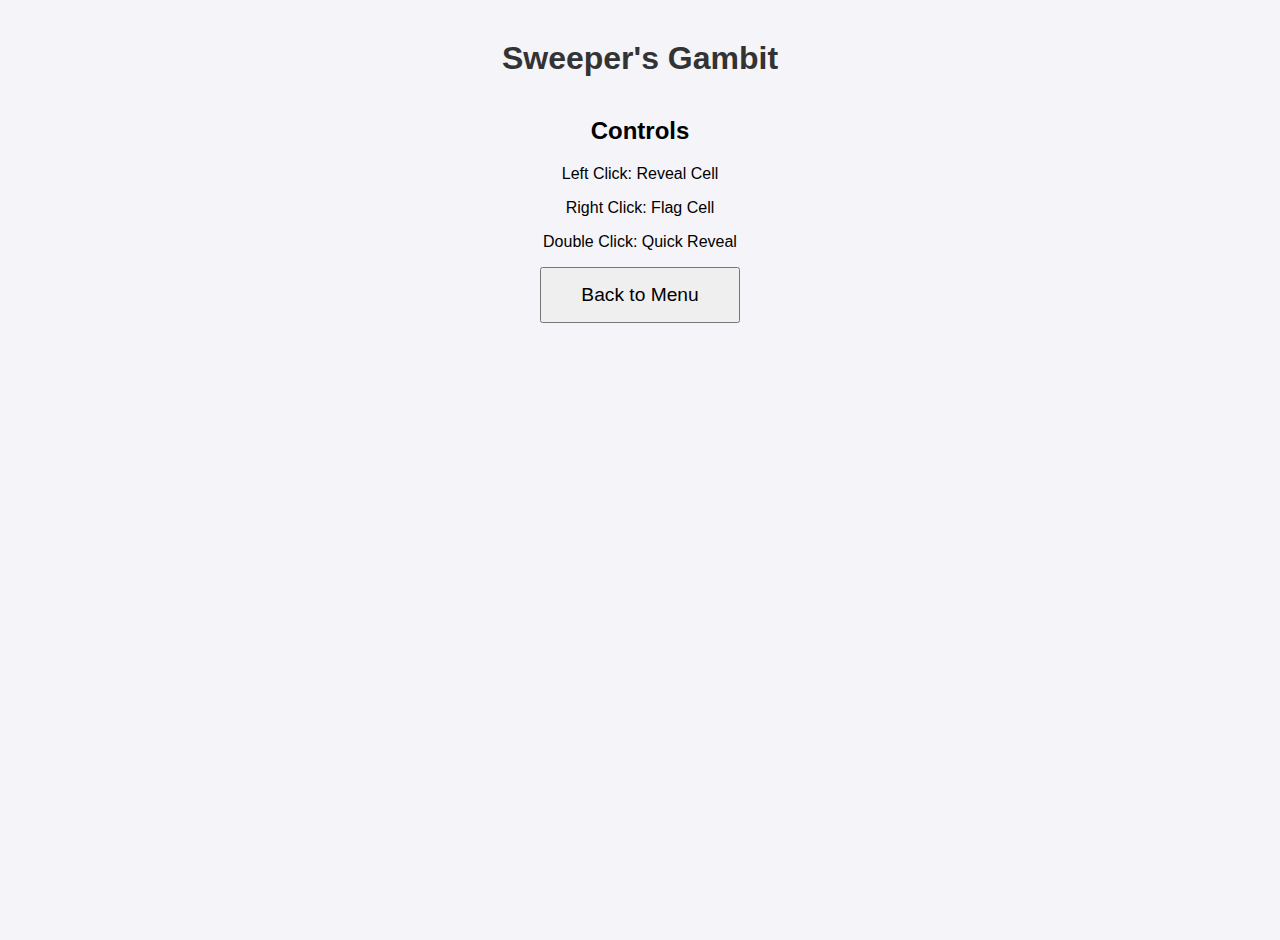
==== src/controls.html @ 6e78ca28 "Minesweeper Done + Added Background music to assets" ====
<!DOCTYPE html>
<html lang="en">
<head>
  <meta charset="UTF-8">
  <meta name="viewport" content="width=device-width, initial-scale=1.0">
  <title>Sweeper's Gambit - Controls</title>
  <link rel="stylesheet" href="styles/main.css">
</head>
<body>
  <h1>Sweeper's Gambit</h1>
  
  <div id="controls-screen">
    <h2>Controls</h2>
    <div class="controls-info">
      <!-- Add your control instructions here -->
      <p>Left Click: Reveal Cell</p>
      <p>Right Click: Flag Cell</p>
      <p>Double Click: Quick Reveal</p>
      <!-- Add more controls as needed -->
      
      <button onclick="window.location.href='index.html'" class="menu-button">Back to Menu</button>
    </div>
  </div>
</body>
</html>
---- src/styles/main.css ----
/* Theme System */
:root {
    --light-square: #fff;
    --dark-square: #769656;
    --light-square-revealed: #e6e6e6;
    --dark-square-revealed: #658745;
    --frame-color: #8B4513;
    --frame-border: #5C2C0C;
}

/* Theme definitions */
[data-theme="classic"] {
    --light-square: #fff;
    --dark-square: #769656;
    --light-square-revealed: #e6e6e6;
    --dark-square-revealed: #658745;
    --frame-color: #8B4513;
    --frame-border: #5C2C0C;
}

[data-theme="blue"] {
    --light-square: #dee3e6;
    --dark-square: #4b84b5;
    --light-square-revealed: #c2d7e8;
    --dark-square-revealed: #3a699e;
    --frame-color: #2c3e50;
    --frame-border: #1a2634;
}

[data-theme="purple"] {
    --light-square: #e8e9ff;
    --dark-square: #7d4a8d;
    --light-square-revealed: #d8d9ff;
    --dark-square-revealed: #6a3a7a;
    --frame-color: #4a235a;
    --frame-border: #2e1437;
}

[data-theme="wood"] {
    --light-square: #f0d9b5;
    --dark-square: #b58863;
    --light-square-revealed: #e6cca1;
    --dark-square-revealed: #a67953;
    --frame-color: #8B4513;
    --frame-border: #5C2C0C;
}

/* General Styling */
body {
    font-family: Arial, sans-serif;
    text-align: center;
    margin: 0;
    padding: 20px;
    background-color: #f4f4f9;
    display: flex;
    flex-direction: column;
    align-items: center;
    min-height: 100vh;
}

h1 {
    margin: 20px 0;
    color: #333;
}

.hidden {
    display: none;
}

/* Menu Styling */
.menu-screen {
    display: flex;
    flex-direction: column;
    justify-content: center;
    align-items: center;
    min-height: 60vh;
    gap: 20px;
}

.menu-options {
    display: flex;
    flex-direction: column;
    gap: 20px;
}

.menu-button {
    padding: 15px 30px;
    font-size: 1.2em;
    cursor: pointer;
    min-width: 200px;
}

#menu {
    margin: 10px auto;
    display: flex;
    justify-content: center;
    gap: 10px;
    align-items: center;
}

#menu select, #menu button {
    padding: 5px 10px;
    font-size: 16px;
}

/* Game Board Styling */
#game-container {
    margin-top: 20px;
    display: inline-block;
    padding: 20px;
    background: var(--frame-color);
    border-radius: 8px;
    box-shadow: 
        0 0 0 2px var(--frame-border),
        0 0 0 15px var(--frame-color),
        0 0 20px rgba(0,0,0,0.4);
        margin-bottom: 20px;
}

#game-board {
    display: grid;
    grid-gap: 0;
    border: 2px solid #404040;
    margin: 0 auto;
}

.cell {
    width: 60px;
    height: 60px;
    border: 1px solid transparent;
    transition: all 0.2s ease;
    position: relative;
    display: flex;
    justify-content: center;
    align-items: center;
    font-size: 24px;
    font-weight: bold;
}

.cell-light {
    background-color: var(--light-square);
}

.cell-dark {
    background-color: var(--dark-square);
}

.cell-light.revealed {
    background-color: var(--light-square-revealed);
}

.cell-dark.revealed {
    background-color: var(--dark-square-revealed);
}

/* Theme Selector Styling */
#theme-selector {
    margin: 10px;
    display: flex;
    align-items: center;
    gap: 10px;
}

#theme-selector select {
    padding: 5px 10px;
    font-size: 16px;
    border-radius: 4px;
    border: 1px solid #ccc;
    background-color: white;
    cursor: pointer;
}

#theme-selector label {
    font-weight: bold;
    color: #333;
}
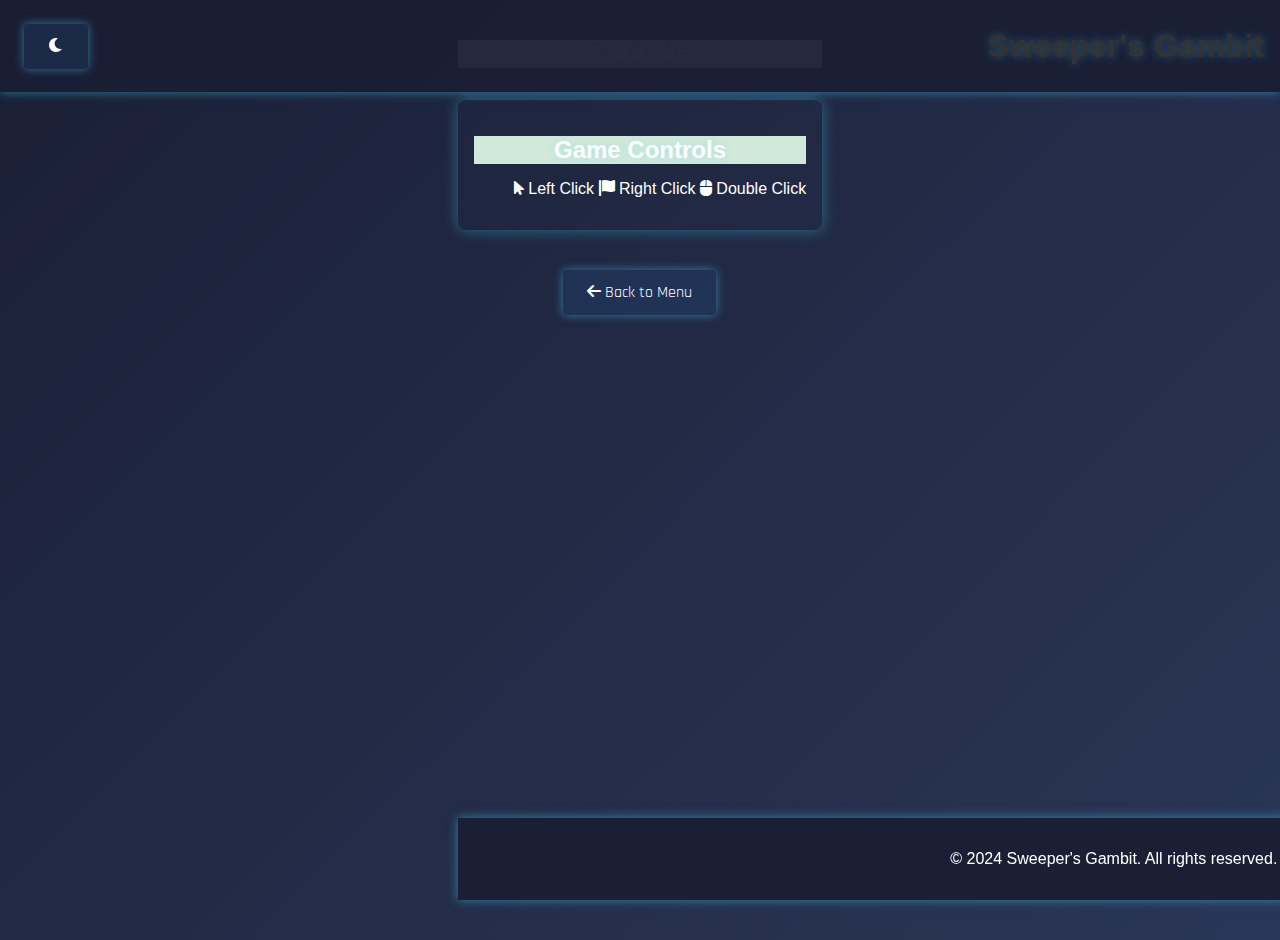
==== commit d7faeca1: "UI Update" ====
--- a/src/controls.html
+++ b/src/controls.html
@@ -4,21 +4,53 @@
   <meta charset="UTF-8">
   <meta name="viewport" content="width=device-width, initial-scale=1.0">
   <title>Sweeper's Gambit - Controls</title>
-  <link rel="stylesheet" href="styles/main.css">
+  <link rel="stylesheet" href="styles/shared-futuristic.css">
+    <link rel="stylesheet" href="styles/main.css">
+    <link rel="stylesheet" href="styles/animations.css">
+    <link rel="stylesheet" href="styles/game-specific.css">
+    <link href="https://fonts.googleapis.com/css2?family=Rajdhani:wght@400;600&display=swap" rel="stylesheet">
+    <link rel="stylesheet" href="https://cdnjs.cloudflare.com/ajax/libs/font-awesome/6.0.0/css/all.min.css">
 </head>
 <body>
-  <h1>Sweeper's Gambit</h1>
+  <nav class="futuristic-nav">
+    <button id="dark-mode-toggle" class="futuristic-button">
+      <i class="fas fa-moon"></i>
+    </button>
+    <h1>Sweeper's Gambit</h1>
+  </nav>
   
   <div id="controls-screen">
     <h2>Controls</h2>
     <div class="controls-info">
       <!-- Add your control instructions here -->
-      <p>Left Click: Reveal Cell</p>
-      <p>Right Click: Flag Cell</p>
-      <p>Double Click: Quick Reveal</p>
+      <div class="control-section futuristic-game-board">
+        <h2>Game Controls</h2>
+        <ul class="controls-list">
+          <li class="tooltip">
+            <i class="fas fa-mouse-pointer"></i> Left Click
+            <span class="tooltip-text">Reveals the selected cell</span>
+          </li>
+          <li class="tooltip">
+            <i class="fas fa-flag"></i> Right Click
+            <span class="tooltip-text">Marks potential mine locations</span>
+          </li>
+          <li class="tooltip">
+            <i class="fas fa-mouse"></i> Double Click
+            <span class="tooltip-text">Quick reveal of surrounding cells</span>
+          </li>
+        </ul>
+      </div>
       <!-- Add more controls as needed -->
       
-      <button onclick="window.location.href='index.html'" class="menu-button">Back to Menu</button>
+      <button onclick="window.location.href='index.html'" class="futuristic-button">
+      <i class="fas fa-arrow-left"></i> Back to Menu
+    </button>
+    
+    <footer class="futuristic-footer">
+      <p>&copy; 2024 Sweeper's Gambit. All rights reserved.</p>
+    </footer>
+    
+    <script src="scripts/theme-handler.js"></script>
     </div>
   </div>
 </body>
--- a/src/styles/shared-futuristic.css
+++ b/src/styles/shared-futuristic.css
@@ -0,0 +1,211 @@
+/* Shared Futuristic Theme Components */
+
+/* Base theme variables */
+:root {
+    --primary-gradient: linear-gradient(135deg, #1a1f35 0%, #2a3657 100%);
+    --primary-glow: 0 0 10px rgba(66, 220, 255, 0.5);
+    --text-glow: 0 0 8px rgba(66, 220, 255, 0.3);
+    --border-glow: 0 0 15px rgba(66, 220, 255, 0.4);
+    --primary-color: #42dcff;
+    --secondary-color: #2196f3;
+    --background-dark: #1a1f35;
+    --background-light: #f0f4ff;
+    --text-color: #ffffff;
+    --font-primary: 'Rajdhani', sans-serif;
+    --transition-speed: 0.3s;
+}
+
+/* Dark mode variables */
+[data-theme="dark"] {
+    --background-color: var(--background-dark);
+    --text-color: #ffffff;
+    --border-color: rgba(66, 220, 255, 0.3);
+}
+
+/* Light mode variables */
+[data-theme="light"] {
+    --background-color: var(--background-light);
+    --text-color: #1a1f35;
+    --border-color: rgba(33, 150, 243, 0.3);
+}
+
+/* Base styles */
+body {
+    background: var(--primary-gradient);
+    color: var(--text-color);
+    font-family: var(--font-primary);
+    margin: 0;
+    padding: 80px 0 60px;  /* Space for fixed nav and footer */
+    transition: background-color var(--transition-speed);
+    min-height: 100vh;
+}
+
+/* Typography */
+h1, h2, h3 {
+    text-shadow: var(--text-glow);
+    margin-bottom: 1rem;
+}
+
+/* Buttons */
+.futuristic-button {
+    background: rgba(33, 150, 243, 0.1);
+    border: 1px solid var(--border-color);
+    border-radius: 4px;
+    color: var(--text-color);
+    cursor: pointer;
+    font-family: var(--font-primary);
+    font-size: 1rem;
+    margin: 0.5rem;
+    padding: 0.75rem 1.5rem;
+    transition: all var(--transition-speed);
+    box-shadow: var(--primary-glow);
+}
+
+.futuristic-button:hover {
+    background: rgba(66, 220, 255, 0.2);
+    box-shadow: var(--border-glow);
+    transform: scale(1.05);
+}
+
+/* Dropdowns */
+.futuristic-select {
+    background: rgba(33, 150, 243, 0.1);
+    border: 1px solid var(--border-color);
+    border-radius: 4px;
+    color: var(--text-color);
+    font-family: var(--font-primary);
+    padding: 0.5rem;
+    width: 200px;
+    transition: all var(--transition-speed);
+}
+
+.futuristic-select:hover {
+    border-color: var(--primary-color);
+    box-shadow: var(--primary-glow);
+}
+
+/* Modal windows */
+.futuristic-modal {
+    background: rgba(26, 31, 53, 0.95);
+    border: 1px solid var(--border-color);
+    border-radius: 8px;
+    box-shadow: var(--border-glow);
+    padding: 2rem;
+    position: fixed;
+    top: 50%;
+    left: 50%;
+    transform: translate(-50%, -50%);
+    z-index: 1000;
+    animation: modalFadeIn 0.3s ease-in-out;
+}
+
+@keyframes modalFadeIn {
+    from {
+        opacity: 0;
+        transform: translate(-50%, -48%);
+    }
+    to {
+        opacity: 1;
+        transform: translate(-50%, -50%);
+    }
+}
+
+/* Navigation bar */
+.futuristic-nav {
+    background: rgba(26, 31, 53, 0.95);
+    border-bottom: 1px solid var(--border-color);
+    box-shadow: var(--primary-glow);
+    padding: 1rem;
+    position: fixed;
+    top: 0;
+    left: 0;
+    right: 0;
+    height: 60px;
+    display: flex;
+    align-items: center;
+    justify-content: space-between;
+    z-index: 100;
+}
+
+/* Footer */
+.futuristic-footer {
+    background: rgba(26, 31, 53, 0.95);
+    border-top: 1px solid var(--border-color);
+    box-shadow: var(--primary-glow);
+    padding: 1rem;
+    text-align: center;
+    position: fixed;
+    bottom: 0;
+    width: 100%;
+}
+
+/* Game board styles */
+.futuristic-game-board {
+    border: 1px solid var(--border-color);
+    border-radius: 8px;
+    box-shadow: var(--border-glow);
+    margin: 2rem auto;
+    padding: 1rem;
+}
+
+/* Timer styles */
+.futuristic-timer {
+    background: rgba(33, 150, 243, 0.1);
+    border: 1px solid var(--border-color);
+    border-radius: 4px;
+    box-shadow: var(--primary-glow);
+    display: inline-block;
+    font-family: var(--font-primary);
+    font-size: 1.5rem;
+    margin: 1rem;
+    padding: 0.5rem 1rem;
+}
+
+/* Leaderboard styles */
+.futuristic-leaderboard {
+    background: rgba(26, 31, 53, 0.95);
+    border: 1px solid var(--border-color);
+    border-radius: 8px;
+    box-shadow: var(--border-glow);
+    margin: 2rem auto;
+    max-width: 800px;
+    padding: 1rem;
+}
+
+.futuristic-leaderboard table {
+    width: 100%;
+    border-collapse: collapse;
+}
+
+.futuristic-leaderboard th {
+    border-bottom: 1px solid var(--border-color);
+    padding: 1rem;
+    text-align: left;
+    text-shadow: var(--text-glow);
+}
+
+.futuristic-leaderboard td {
+    padding: 0.75rem 1rem;
+    transition: background-color var(--transition-speed);
+}
+
+.futuristic-leaderboard tr:hover {
+    background: rgba(66, 220, 255, 0.1);
+}
+
+/* Responsive design */
+@media (max-width: 768px) {
+    .futuristic-select {
+        width: 100%;
+    }
+    
+    .futuristic-button {
+        width: 100%;
+        margin: 0.5rem 0;
+    }
+    
+    .futuristic-modal {
+        width: 90%;
+        margin: 0 auto;
+    }
+}--- a/src/styles/main.css
+++ b/src/styles/main.css
@@ -1,37 +1,37 @@
 /* Theme System */
 :root {
-    --light-square: #fff;
+    --light-square: #d1e9d9;
     --dark-square: #769656;
-    --light-square-revealed: #e6e6e6;
-    --dark-square-revealed: #658745;
+    --light-square-revealed: #ffffff;
+    --dark-square-revealed: #9da0a4;
     --frame-color: #8B4513;
     --frame-border: #5C2C0C;
 }
 
 /* Theme definitions */
 [data-theme="classic"] {
-    --light-square: #fff;
+    --light-square: #d1e9d9;
     --dark-square: #769656;
-    --light-square-revealed: #e6e6e6;
-    --dark-square-revealed: #658745;
+    --light-square-revealed: #ffffff;
+    --dark-square-revealed: #9da0a4;
     --frame-color: #8B4513;
     --frame-border: #5C2C0C;
 }
 
 [data-theme="blue"] {
-    --light-square: #dee3e6;
+    --light-square: #c4dceb;
     --dark-square: #4b84b5;
-    --light-square-revealed: #c2d7e8;
-    --dark-square-revealed: #3a699e;
+    --light-square-revealed: #ffffff;
+    --dark-square-revealed: #9da0a4;
     --frame-color: #2c3e50;
     --frame-border: #1a2634;
 }
 
 [data-theme="purple"] {
-    --light-square: #e8e9ff;
+    --light-square: #f9d9fd;
     --dark-square: #7d4a8d;
-    --light-square-revealed: #d8d9ff;
-    --dark-square-revealed: #6a3a7a;
+    --light-square-revealed: #ffffff;
+    --dark-square-revealed: #9da0a4;
     --frame-color: #4a235a;
     --frame-border: #2e1437;
 }
@@ -39,8 +39,8 @@
 [data-theme="wood"] {
     --light-square: #f0d9b5;
     --dark-square: #b58863;
-    --light-square-revealed: #e6cca1;
-    --dark-square-revealed: #a67953;
+    --light-square-revealed: #ffffff;
+    --dark-square-revealed: #9da0a4;
     --frame-color: #8B4513;
     --frame-border: #5C2C0C;
 }
@@ -61,6 +61,13 @@
 h1 {
     margin: 20px 0;
     color: #333;
+}
+
+h2 {
+    background-color: var(--light-square);
+}
+.leaderboard-entries {
+    background-color: var(--light-square);
 }
 
 .hidden {
@@ -174,3 +181,56 @@
     font-weight: bold;
     color: #333;
 }
+/* Sound control buttons */
+#music-toggle,
+#sound-toggle {
+    padding: 5px 10px;
+    font-size: 16px;
+    cursor: pointer;
+    background-color: #f0f0f0;
+    border: 1px solid #ccc;
+    border-radius: 4px;
+    transition: all 0.2s;
+}
+
+#music-toggle:hover,
+#sound-toggle:hover {
+    background-color: #e0e0e0;
+}
+
+#music-toggle.active,
+#sound-toggle.active {
+    background-color: #4CAF50;
+    color: white;
+}
+.timer {
+    font-size: 1.5em;
+    font-weight: bold;
+    margin: 10px 0;
+    padding: 10px;
+    background-color: var(--dark-square);
+    border-radius: 5px;
+    display: inline-block;
+}
+
+#message {
+    font-size: 1.2em;
+    margin: 15px 0;
+    padding: 10px;
+    border-radius: 5px;
+    white-space: pre-line;
+}
+
+button, select {
+    border-radius: 20px;
+    padding: 8px 16px;
+    margin: 0 5px;
+    border: 1px solid #ccc;
+    cursor: pointer;
+    transition: all 0.2s ease;
+}
+
+button:hover {
+    transform: translateY(-1px);
+    box-shadow: 0 2px 4px rgba(0, 0, 0, 0.1);
+}--- a/src/styles/animations.css
+++ b/src/styles/animations.css
@@ -0,0 +1,104 @@
+/* Shared animations for futuristic theme */
+@keyframes glow {
+    0% {
+        box-shadow: 0 0 5px var(--primary-color);
+    }
+    50% {
+        box-shadow: 0 0 20px var(--primary-color);
+    }
+    100% {
+        box-shadow: 0 0 5px var(--primary-color);
+    }
+}
+
+@keyframes pulse {
+    0% {
+        transform: scale(1);
+    }
+    50% {
+        transform: scale(1.05);
+    }
+    100% {
+        transform: scale(1);
+    }
+}
+
+@keyframes slideIn {
+    from {
+        transform: translateY(-20px);
+        opacity: 0;
+    }
+    to {
+        transform: translateY(0);
+        opacity: 1;
+    }
+}
+
+@keyframes fadeIn {
+    from {
+        opacity: 0;
+    }
+    to {
+        opacity: 1;
+    }
+}
+
+/* Apply animations to elements */
+.futuristic-timer {
+    animation: glow 2s infinite;
+}
+
+.game-win, .game-over {
+    animation: slideIn 0.5s ease-out;
+}
+
+.leaderboard-update {
+    animation: fadeIn 0.3s ease-out;
+}
+
+/* Hover animations */
+.futuristic-button:hover {
+    animation: pulse 0.3s ease-in-out;
+}
+
+.menu-screen .futuristic-button {
+    animation: fadeIn 0.5s ease-out;
+}
+
+/* Game board animations */
+.cell-revealed {
+    animation: fadeIn 0.2s ease-out;
+}
+
+.mine-exploded {
+    animation: glow 0.5s ease-out;
+}
+
+/* Loading states */
+.loading::after {
+    content: '';
+    display: inline-block;
+    width: 20px;
+    height: 20px;
+    border: 2px solid var(--primary-color);
+    border-radius: 50%;
+    border-top-color: transparent;
+    animation: spin 1s infinite linear;
+}
+
+@keyframes spin {
+    from {
+        transform: rotate(0deg);
+    }
+    to {
+        transform: rotate(360deg);
+    }
+}
+
+/* Theme transition animations */
+[data-theme] * {
+    transition: background-color 0.3s ease,
+                color 0.3s ease,
+                border-color 0.3s ease,
+                box-shadow 0.3s ease;
+}--- a/src/styles/game-specific.css
+++ b/src/styles/game-specific.css
@@ -0,0 +1,208 @@
+/* Game-specific styles using futuristic theme */
+
+/* Content container adjustments */
+.game-screen,
+.controls-screen,
+.main-menu {
+    padding: 1rem;
+    max-width: 1200px;
+    margin: 0 auto;
+}
+
+/* Game menu layout */
+#menu {
+    display: flex;
+    flex-wrap: wrap;
+    gap: 1rem;
+    align-items: center;
+    margin-bottom: 2rem;
+}
+
+/* Movement display */
+#current-movement {
+    position: relative;
+    padding: 0.5rem;
+    margin-bottom: 1rem;
+    font-size: 1.2rem;
+    color: var(--primary-color);
+    text-shadow: var(--text-glow);
+}
+
+/* Game messages */
+#message {
+    font-size: 1.2rem;
+    margin: 1rem 0;
+    text-align: center;
+    animation: fadeIn 0.3s ease-out;
+}
+
+/* Game board container */
+#game-container {
+    display: flex;
+    flex-direction: column;
+    align-items: center;
+    gap: 1rem;
+}
+
+/* Game board cells */
+.cell {
+    transition: all var(--transition-speed);
+    border: 1px solid var(--border-color);
+}
+
+.cell:hover {
+    box-shadow: inset 0 0 10px var(--primary-color);
+    border-color: var(--primary-color);
+}
+
+.cell.revealed {
+    animation: fadeIn 0.2s ease-out;
+}
+
+/* Chess board styling */
+.chess-board {
+    background: rgba(26, 31, 53, 0.95);
+    border: 1px solid var(--border-color);
+    border-radius: 8px;
+    box-shadow: var(--border-glow);
+    margin: 2rem auto;
+    padding: 1rem;
+    max-width: 600px;
+}
+
+.chess-square {
+    transition: all var(--transition-speed);
+    border: 1px solid transparent;
+}
+
+.chess-square:hover {
+    box-shadow: inset 0 0 15px var(--primary-color);
+    border-color: var(--primary-color);
+}
+
+.chess-piece {
+    transition: transform var(--transition-speed);
+}
+
+.chess-piece:hover {
+    transform: scale(1.1);
+    filter: drop-shadow(0 0 5px var(--primary-color));
+}
+
+/* Game state modals */
+.game-modal {
+    background: rgba(26, 31, 53, 0.98);
+    border: 2px solid var(--border-color);
+    border-radius: 12px;
+    box-shadow: var(--border-glow),
+                inset 0 0 30px rgba(66, 220, 255, 0.2);
+    color: var(--text-color);
+    padding: 2rem;
+    position: fixed;
+    top: 50%;
+    left: 50%;
+    transform: translate(-50%, -50%);
+    z-index: 1000;
+    min-width: 300px;
+    text-align: center;
+    animation: modalSlideIn 0.3s ease-out;
+}
+
+.game-modal h2 {
+    color: var(--primary-color);
+    text-shadow: var(--text-glow);
+    margin-bottom: 1.5rem;
+}
+
+.game-modal .score {
+    font-size: 2rem;
+    font-weight: 600;
+    margin: 1rem 0;
+    color: var(--primary-color);
+    text-shadow: var(--text-glow);
+}
+
+.game-modal .message {
+    margin: 1rem 0;
+    font-size: 1.2rem;
+}
+
+.game-modal .buttons {
+    display: flex;
+    justify-content: center;
+    gap: 1rem;
+    margin-top: 2rem;
+}
+
+@keyframes modalSlideIn {
+    from {
+        transform: translate(-50%, -60%);
+        opacity: 0;
+    }
+    to {
+        transform: translate(-50%, -50%);
+        opacity: 1;
+    }
+}
+
+/* Game control indicators */
+.movement-indicator {
+    background: rgba(33, 150, 243, 0.1);
+    border: 1px solid var(--border-color);
+    border-radius: 4px;
+    color: var(--text-color);
+    display: inline-block;
+    font-family: var(--font-primary);
+    font-size: 1.2rem;
+    margin: 0.5rem;
+    padding: 0.5rem 1rem;
+    text-shadow: var(--text-glow);
+    animation: glow 2s infinite;
+}
+
+.game-stat {
+    background: rgba(33, 150, 243, 0.1);
+    border: 1px solid var(--border-color);
+    border-radius: 4px;
+    display: inline-flex;
+    align-items: center;
+    gap: 0.5rem;
+    padding: 0.5rem 1rem;
+    margin: 0.5rem;
+    font-family: var(--font-primary);
+}
+
+.game-stat i {
+    color: var(--primary-color);
+}
+
+/* Help tooltips */
+.tooltip {
+    position: relative;
+    display: inline-block;
+}
+
+.tooltip .tooltip-text {
+    visibility: hidden;
+    background: rgba(26, 31, 53, 0.95);
+    color: var(--text-color);
+    text-align: center;
+    padding: 0.5rem 1rem;
+    border-radius: 4px;
+    border: 1px solid var(--border-color);
+    box-shadow: var(--primary-glow);
+    
+    position: absolute;
+    z-index: 1;
+    bottom: 125%;
+    left: 50%;
+    transform: translateX(-50%);
+    
+    opacity: 0;
+    transition: opacity var(--transition-speed);
+}
+
+.tooltip:hover .tooltip-text {
+    visibility: visible;
+    opacity: 1;
+}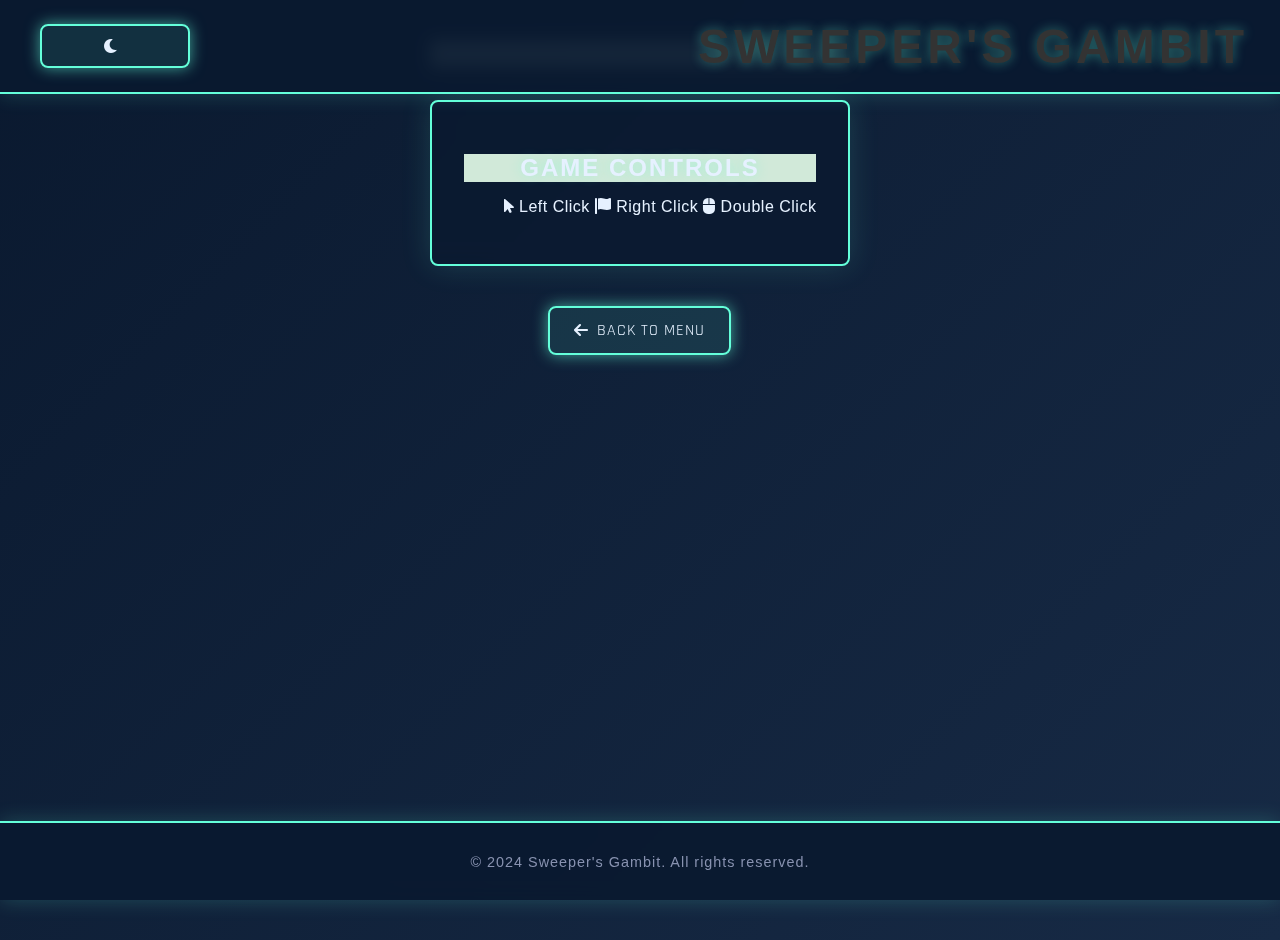
==== commit 5381b862: "Bug fixes" ====
--- a/src/controls.html
+++ b/src/controls.html
@@ -42,7 +42,7 @@
       </div>
       <!-- Add more controls as needed -->
       
-      <button onclick="window.location.href='index.html'" class="futuristic-button">
+      <button onclick="closeWindow()" class="futuristic-button">
       <i class="fas fa-arrow-left"></i> Back to Menu
     </button>
     
@@ -50,6 +50,7 @@
       <p>&copy; 2024 Sweeper's Gambit. All rights reserved.</p>
     </footer>
     
+    <script src="scripts/game/core/window-close.js"></script>
     <script src="scripts/theme-handler.js"></script>
     </div>
   </div>
--- a/src/styles/shared-futuristic.css
+++ b/src/styles/shared-futuristic.css
@@ -2,17 +2,33 @@
 
 /* Base theme variables */
 :root {
-    --primary-gradient: linear-gradient(135deg, #1a1f35 0%, #2a3657 100%);
-    --primary-glow: 0 0 10px rgba(66, 220, 255, 0.5);
-    --text-glow: 0 0 8px rgba(66, 220, 255, 0.3);
-    --border-glow: 0 0 15px rgba(66, 220, 255, 0.4);
-    --primary-color: #42dcff;
-    --secondary-color: #2196f3;
-    --background-dark: #1a1f35;
-    --background-light: #f0f4ff;
-    --text-color: #ffffff;
+    /* Dark Mode Colors and Effects */
+    --primary-gradient: linear-gradient(135deg, #0a192f 0%, #172a45 100%);
+    --primary-glow: 0 0 15px rgba(100, 255, 218, 0.6);
+    --text-glow: 0 0 12px rgba(100, 255, 218, 0.4);
+    --border-glow: 0 0 20px rgba(100, 255, 218, 0.5);
+    --primary-color: #64ffda;
+    --secondary-color: #0a192f;
+    --accent-color: #64ffda;
+    --background-dark: #0a192f;
+    --text-color-dark: #e6f1ff;
+    --text-secondary-dark: #8892b0;
+    
+    /* Light Mode Colors and Effects */
+    --background-light: #f5f8ff;
+    --primary-gradient-light: linear-gradient(135deg, #f5f8ff 0%, #e6eeff 100%);
+    --primary-glow-light: 0 0 15px rgba(0, 102, 204, 0.6);
+    --text-glow-light: 0 0 12px rgba(0, 102, 204, 0.4);
+    --border-glow-light: 0 0 20px rgba(0, 102, 204, 0.5);
+    --primary-color-light: #0066cc;
+    --text-color-light: #1a1a1a;
+    --text-secondary-light: #4a4a4a;
+    
+    /* Common Variables */
     --font-primary: 'Rajdhani', sans-serif;
     --transition-speed: 0.3s;
+    --border-radius: 8px;
+    --spacing-unit: 1rem;
 }
 
 /* Dark mode variables */
@@ -32,26 +48,54 @@
 /* Base styles */
 body {
     background: var(--primary-gradient);
-    color: var(--text-color);
+    color: var(--text-color-dark);
     font-family: var(--font-primary);
     margin: 0;
-    padding: 80px 0 60px;  /* Space for fixed nav and footer */
-    transition: background-color var(--transition-speed);
+    padding: 80px 0 60px;
+    transition: all var(--transition-speed);
     min-height: 100vh;
+    letter-spacing: 0.5px;
+}
+
+body.light-mode {
+    background: var(--primary-gradient-light);
+    color: var(--text-color-light);
 }
 
 /* Typography */
-h1, h2, h3 {
+h1 {
+    font-size: 3rem;
+    text-transform: uppercase;
+    letter-spacing: 4px;
+    text-shadow: var(--text-glow);
+    margin-bottom: 1.5rem;
+    text-align: center;
+    font-weight: 600;
+    position: relative;
+    animation: titleGlow 2s infinite alternate;
+}
+
+h2, h3 {
     text-shadow: var(--text-glow);
     margin-bottom: 1rem;
+    letter-spacing: 2px;
+    text-transform: uppercase;
+}
+
+.subtitle {
+    color: var(--text-secondary-dark);
+    font-size: 1.2rem;
+    text-align: center;
+    margin-bottom: 2rem;
+    animation: subtitleFade 1s ease-in;
 }
 
 /* Buttons */
 .futuristic-button {
-    background: rgba(33, 150, 243, 0.1);
-    border: 1px solid var(--border-color);
-    border-radius: 4px;
-    color: var(--text-color);
+    background: rgba(100, 255, 218, 0.1);
+    border: 2px solid var(--accent-color);
+    border-radius: var(--border-radius);
+    color: var(--text-color-dark);
     cursor: pointer;
     font-family: var(--font-primary);
     font-size: 1rem;
@@ -59,44 +103,201 @@
     padding: 0.75rem 1.5rem;
     transition: all var(--transition-speed);
     box-shadow: var(--primary-glow);
+    text-transform: uppercase;
+    letter-spacing: 1px;
+    position: relative;
+    overflow: hidden;
+    display: inline-flex;
+    align-items: center;
+    justify-content: center;
+    min-width: 150px;
+}
+
+.futuristic-button:before {
+    content: '';
+    position: absolute;
+    top: 50%;
+    left: 50%;
+    width: 0;
+    height: 0;
+    background: rgba(100, 255, 218, 0.2);
+    border-radius: 50%;
+    transform: translate(-50%, -50%);
+    transition: width 0.6s ease-out, height 0.6s ease-out;
 }
 
 .futuristic-button:hover {
-    background: rgba(66, 220, 255, 0.2);
-    box-shadow: var(--border-glow);
-    transform: scale(1.05);
-}
-
-/* Dropdowns */
+    transform: translateY(-2px);
+    box-shadow: 0 0 20px var(--accent-color);
+}
+
+.futuristic-button:hover:before {
+    width: 300px;
+    height: 300px;
+    opacity: 0;
+}
+
+.futuristic-button:active {
+    transform: translateY(1px);
+}
+
+/* Light mode button overrides */
+body.light-mode .futuristic-button {
+    background: rgba(0, 102, 204, 0.1);
+    border-color: var(--primary-color-light);
+    color: var(--text-color-light);
+    box-shadow: var(--primary-glow-light);
+}
+
+body.light-mode .futuristic-button:hover {
+    box-shadow: 0 0 20px var(--primary-color-light);
+}
+
+/* Button icon spacing */
+.futuristic-button i {
+    margin-right: 8px;
+}
+
+/* Keyframe Animations */
+@keyframes titleGlow {
+    from {
+        text-shadow: 0 0 20px var(--accent-color);
+    }
+    to {
+        text-shadow: 0 0 30px var(--accent-color), 0 0 40px var(--accent-color);
+    }
+}
+
+@keyframes subtitleFade {
+    from {
+        opacity: 0;
+        transform: translateY(-10px);
+    }
+    to {
+        opacity: 1;
+        transform: translateY(0);
+    }
+}
+
+/* Form Elements */
 .futuristic-select {
-    background: rgba(33, 150, 243, 0.1);
-    border: 1px solid var(--border-color);
-    border-radius: 4px;
-    color: var(--text-color);
+    background: rgba(100, 255, 218, 0.05);
+    border: 2px solid var(--accent-color);
+    border-radius: var(--border-radius);
+    color: var(--text-color-dark);
     font-family: var(--font-primary);
-    padding: 0.5rem;
+    padding: 0.75rem 1rem;
     width: 200px;
     transition: all var(--transition-speed);
-}
-
-.futuristic-select:hover {
-    border-color: var(--primary-color);
-    box-shadow: var(--primary-glow);
-}
-
-/* Modal windows */
+    cursor: pointer;
+    text-transform: uppercase;
+    letter-spacing: 1px;
+    appearance: none;
+    background-image: url("data:image/svg+xml;charset=US-ASCII,%3Csvg width='14' height='8' xmlns='http://www.w3.org/2000/svg'%3E%3Cpath d='M1 1l6 6 6-6' stroke='%2364ffda' stroke-width='2' fill='none'/%3E%3C/svg%3E");
+    background-repeat: no-repeat;
+    background-position: right 1rem center;
+    padding-right: 2.5rem;
+}
+
+.futuristic-select:hover,
+.futuristic-select:focus {
+    background-color: rgba(100, 255, 218, 0.1);
+    box-shadow: 0 0 15px var(--accent-color);
+    outline: none;
+}
+
+/* Light mode select overrides */
+body.light-mode .futuristic-select {
+    background-color: rgba(0, 102, 204, 0.05);
+    border-color: var(--primary-color-light);
+    color: var(--text-color-light);
+    background-image: url("data:image/svg+xml;charset=US-ASCII,%3Csvg width='14' height='8' xmlns='http://www.w3.org/2000/svg'%3E%3Cpath d='M1 1l6 6 6-6' stroke='%230066cc' stroke-width='2' fill='none'/%3E%3C/svg%3E");
+}
+
+body.light-mode .futuristic-select:hover,
+body.light-mode .futuristic-select:focus {
+    background-color: rgba(0, 102, 204, 0.1);
+    box-shadow: 0 0 15px var(--primary-color-light);
+}
+
+/* Modal Component */
+.modal-overlay {
+    position: fixed;
+    top: 0;
+    left: 0;
+    right: 0;
+    bottom: 0;
+    background: rgba(10, 25, 47, 0.85);
+    backdrop-filter: blur(8px);
+    z-index: 999;
+    opacity: 0;
+    animation: overlayFadeIn 0.3s ease-out forwards;
+}
+
 .futuristic-modal {
-    background: rgba(26, 31, 53, 0.95);
-    border: 1px solid var(--border-color);
-    border-radius: 8px;
-    box-shadow: var(--border-glow);
+    background: rgba(10, 25, 47, 0.95);
+    border: 2px solid var(--accent-color);
+    border-radius: var(--border-radius);
+    box-shadow: 0 0 30px rgba(100, 255, 218, 0.2);
     padding: 2rem;
     position: fixed;
     top: 50%;
     left: 50%;
     transform: translate(-50%, -50%);
     z-index: 1000;
-    animation: modalFadeIn 0.3s ease-in-out;
+    min-width: 300px;
+    max-width: 90%;
+    animation: modalFadeIn 0.3s ease-out;
+    backdrop-filter: blur(10px);
+}
+
+.futuristic-modal h2 {
+    color: var(--text-color-dark);
+    margin-bottom: 1.5rem;
+    text-align: center;
+    animation: titleGlow 2s infinite alternate;
+}
+
+.futuristic-modal-content {
+    margin: 1.5rem 0;
+    color: var(--text-secondary-dark);
+    line-height: 1.6;
+}
+
+.futuristic-modal-actions {
+    display: flex;
+    justify-content: flex-end;
+    gap: 1rem;
+    margin-top: 2rem;
+}
+
+/* Light Mode Modal */
+body.light-mode .modal-overlay {
+    background: rgba(245, 248, 255, 0.85);
+}
+
+body.light-mode .futuristic-modal {
+    background: rgba(245, 248, 255, 0.95);
+    border-color: var(--primary-color-light);
+    box-shadow: 0 0 30px rgba(0, 102, 204, 0.2);
+}
+
+body.light-mode .futuristic-modal h2 {
+    color: var(--text-color-light);
+}
+
+body.light-mode .futuristic-modal-content {
+    color: var(--text-secondary-light);
+}
+
+/* Modal Animations */
+@keyframes overlayFadeIn {
+    from {
+        opacity: 0;
+    }
+    to {
+        opacity: 1;
+    }
 }
 
 @keyframes modalFadeIn {
@@ -110,12 +311,38 @@
     }
 }
 
-/* Navigation bar */
+/* Modal Close Button */
+.modal-close {
+    position: absolute;
+    top: 1rem;
+    right: 1rem;
+    background: none;
+    border: none;
+    color: var(--text-color-dark);
+    cursor: pointer;
+    padding: 0.5rem;
+    transition: all var(--transition-speed);
+}
+
+.modal-close:hover {
+    color: var(--accent-color);
+    transform: rotate(90deg);
+}
+
+body.light-mode .modal-close {
+    color: var(--text-color-light);
+}
+
+body.light-mode .modal-close:hover {
+    color: var(--primary-color-light);
+}
+
+/* Navigation and Footer */
 .futuristic-nav {
-    background: rgba(26, 31, 53, 0.95);
-    border-bottom: 1px solid var(--border-color);
-    box-shadow: var(--primary-glow);
-    padding: 1rem;
+    background: rgba(10, 25, 47, 0.95);
+    border-bottom: 2px solid var(--accent-color);
+    box-shadow: 0 0 20px rgba(100, 255, 218, 0.2);
+    padding: 1rem 2rem;
     position: fixed;
     top: 0;
     left: 0;
@@ -125,87 +352,265 @@
     align-items: center;
     justify-content: space-between;
     z-index: 100;
-}
-
-/* Footer */
+    backdrop-filter: blur(8px);
+}
+
+.futuristic-nav .logo {
+    font-size: 1.5rem;
+    font-weight: 600;
+    letter-spacing: 2px;
+    text-transform: uppercase;
+    color: var(--text-color-dark);
+    text-shadow: 0 0 10px var(--accent-color);
+}
+
 .futuristic-footer {
-    background: rgba(26, 31, 53, 0.95);
-    border-top: 1px solid var(--border-color);
-    box-shadow: var(--primary-glow);
+    background: rgba(10, 25, 47, 0.95);
+    border-top: 2px solid var(--accent-color);
+    box-shadow: 0 0 20px rgba(100, 255, 218, 0.2);
     padding: 1rem;
     text-align: center;
     position: fixed;
     bottom: 0;
-    width: 100%;
-}
-
-/* Game board styles */
+    left: 0;
+    right: 0;
+    backdrop-filter: blur(8px);
+    color: var(--text-secondary-dark);
+    font-size: 0.9rem;
+    letter-spacing: 1px;
+}
+
+/* Light mode navigation and footer */
+body.light-mode .futuristic-nav,
+body.light-mode .futuristic-footer {
+    background: rgba(245, 248, 255, 0.95);
+    border-color: var(--primary-color-light);
+    box-shadow: 0 0 20px rgba(0, 102, 204, 0.2);
+}
+
+body.light-mode .futuristic-nav .logo {
+    color: var(--text-color-light);
+    text-shadow: 0 0 10px var(--primary-color-light);
+}
+
+body.light-mode .futuristic-footer {
+    color: var(--text-secondary-light);
+}
+
+/* Game Board Container */
 .futuristic-game-board {
-    border: 1px solid var(--border-color);
-    border-radius: 8px;
-    box-shadow: var(--border-glow);
+    background: rgba(10, 25, 47, 0.8);
+    border: 2px solid var(--accent-color);
+    border-radius: var(--border-radius);
+    box-shadow: 0 0 30px rgba(100, 255, 218, 0.15);
     margin: 2rem auto;
-    padding: 1rem;
-}
-
-/* Timer styles */
+    padding: 2rem;
+    position: relative;
+    backdrop-filter: blur(10px);
+    animation: boardFadeIn 0.5s ease-out;
+}
+
+body.light-mode .futuristic-game-board {
+    background: rgba(245, 248, 255, 0.9);
+    border-color: var(--primary-color-light);
+    box-shadow: 0 0 30px rgba(0, 102, 204, 0.15);
+}
+
+/* Timer Display */
 .futuristic-timer {
-    background: rgba(33, 150, 243, 0.1);
-    border: 1px solid var(--border-color);
-    border-radius: 4px;
-    box-shadow: var(--primary-glow);
-    display: inline-block;
+    background: rgba(100, 255, 218, 0.05);
+    border: 2px solid var(--accent-color);
+    border-radius: var(--border-radius);
+    box-shadow: 0 0 15px rgba(100, 255, 218, 0.3);
+    display: inline-flex;
+    align-items: center;
+    justify-content: center;
     font-family: var(--font-primary);
-    font-size: 1.5rem;
+    font-size: 2rem;
+    font-weight: 600;
+    letter-spacing: 2px;
     margin: 1rem;
-    padding: 0.5rem 1rem;
-}
-
-/* Leaderboard styles */
+    padding: 0.75rem 1.5rem;
+    color: var(--text-color-dark);
+    text-shadow: 0 0 10px var(--accent-color);
+    min-width: 180px;
+}
+
+body.light-mode .futuristic-timer {
+    background: rgba(0, 102, 204, 0.05);
+    border-color: var(--primary-color-light);
+    box-shadow: 0 0 15px rgba(0, 102, 204, 0.3);
+    color: var(--text-color-light);
+    text-shadow: 0 0 10px var(--primary-color-light);
+}
+
+/* Leaderboard Component */
 .futuristic-leaderboard {
-    background: rgba(26, 31, 53, 0.95);
-    border: 1px solid var(--border-color);
-    border-radius: 8px;
-    box-shadow: var(--border-glow);
+    background: rgba(10, 25, 47, 0.9);
+    border: 2px solid var(--accent-color);
+    border-radius: var(--border-radius);
+    box-shadow: 0 0 30px rgba(100, 255, 218, 0.15);
     margin: 2rem auto;
     max-width: 800px;
-    padding: 1rem;
+    padding: 2rem;
+    backdrop-filter: blur(10px);
+}
+
+.futuristic-leaderboard h2 {
+    color: var(--text-color-dark);
+    text-align: center;
+    margin-bottom: 2rem;
+    animation: titleGlow 2s infinite alternate;
 }
 
 .futuristic-leaderboard table {
     width: 100%;
-    border-collapse: collapse;
+    border-collapse: separate;
+    border-spacing: 0 0.5rem;
 }
 
 .futuristic-leaderboard th {
-    border-bottom: 1px solid var(--border-color);
+    color: var(--accent-color);
+    font-size: 1.1rem;
+    letter-spacing: 2px;
     padding: 1rem;
     text-align: left;
-    text-shadow: var(--text-glow);
+    text-transform: uppercase;
+    border-bottom: 2px solid var(--accent-color);
+    text-shadow: 0 0 10px var(--accent-color);
 }
 
 .futuristic-leaderboard td {
-    padding: 0.75rem 1rem;
-    transition: background-color var(--transition-speed);
-}
-
-.futuristic-leaderboard tr:hover {
-    background: rgba(66, 220, 255, 0.1);
-}
-
-/* Responsive design */
+    padding: 1rem;
+    color: var(--text-color-dark);
+    background: rgba(100, 255, 218, 0.05);
+    border-bottom: 1px solid rgba(100, 255, 218, 0.1);
+    transition: all var(--transition-speed);
+}
+
+.futuristic-leaderboard tr:hover td {
+    background: rgba(100, 255, 218, 0.1);
+    transform: translateX(5px);
+    box-shadow: -5px 0 10px rgba(100, 255, 218, 0.2);
+}
+
+.futuristic-leaderboard td:first-child {
+    border-top-left-radius: var(--border-radius);
+    border-bottom-left-radius: var(--border-radius);
+}
+
+.futuristic-leaderboard td:last-child {
+    border-top-right-radius: var(--border-radius);
+    border-bottom-right-radius: var(--border-radius);
+}
+
+/* Light Mode Leaderboard */
+body.light-mode .futuristic-leaderboard {
+    background: rgba(245, 248, 255, 0.9);
+    border-color: var(--primary-color-light);
+    box-shadow: 0 0 30px rgba(0, 102, 204, 0.15);
+}
+
+body.light-mode .futuristic-leaderboard h2 {
+    color: var(--text-color-light);
+}
+
+body.light-mode .futuristic-leaderboard th {
+    color: var(--primary-color-light);
+    border-bottom-color: var(--primary-color-light);
+    text-shadow: 0 0 10px var(--primary-color-light);
+}
+
+body.light-mode .futuristic-leaderboard td {
+    color: var(--text-color-light);
+    background: rgba(0, 102, 204, 0.05);
+    border-bottom-color: rgba(0, 102, 204, 0.1);
+}
+
+body.light-mode .futuristic-leaderboard tr:hover td {
+    background: rgba(0, 102, 204, 0.1);
+    box-shadow: -5px 0 10px rgba(0, 102, 204, 0.2);
+}
+
+/* Animations */
+@keyframes boardFadeIn {
+    from {
+        opacity: 0;
+        transform: translateY(20px);
+    }
+    to {
+        opacity: 1;
+        transform: translateY(0);
+    }
+}
+
+/* Responsive Design */
 @media (max-width: 768px) {
-    .futuristic-select {
-        width: 100%;
+    h1 {
+        font-size: 2rem;
+    }
+    
+    .subtitle {
+        font-size: 1rem;
     }
     
     .futuristic-button {
         width: 100%;
         margin: 0.5rem 0;
+        min-width: unset;
+    }
+    
+    .futuristic-select {
+        width: 100%;
+    }
+    
+    .futuristic-timer {
+        font-size: 1.5rem;
+        min-width: 140px;
     }
     
     .futuristic-modal {
         width: 90%;
-        margin: 0 auto;
+        padding: 1.5rem;
+    }
+    
+    .futuristic-leaderboard {
+        padding: 1rem;
+        margin: 1rem;
+    }
+    
+    .futuristic-leaderboard th,
+    .futuristic-leaderboard td {
+        padding: 0.75rem 0.5rem;
+        font-size: 0.9rem;
+    }
+    
+    #game-screen {
+        padding: 1rem;
+    }
+    
+    #menu {
+        flex-direction: column;
+    }
+}
+
+/* Mobile Optimization */
+@media (max-width: 480px) {
+    body {
+        padding: 60px 0 50px;
+    }
+    
+    .futuristic-nav {
+        height: 50px;
+        padding: 0.5rem 1rem;
+    }
+    
+    .futuristic-footer {
+        padding: 0.5rem;
+    }
+    
+    .futuristic-button {
+        padding: 0.5rem 1rem;
+        font-size: 0.9rem;
     }
 }--- a/src/styles/main.css
+++ b/src/styles/main.css
@@ -173,7 +173,7 @@
     font-size: 16px;
     border-radius: 4px;
     border: 1px solid #ccc;
-    background-color: white;
+    background-color: var(--dark-square);
     cursor: pointer;
 }
 
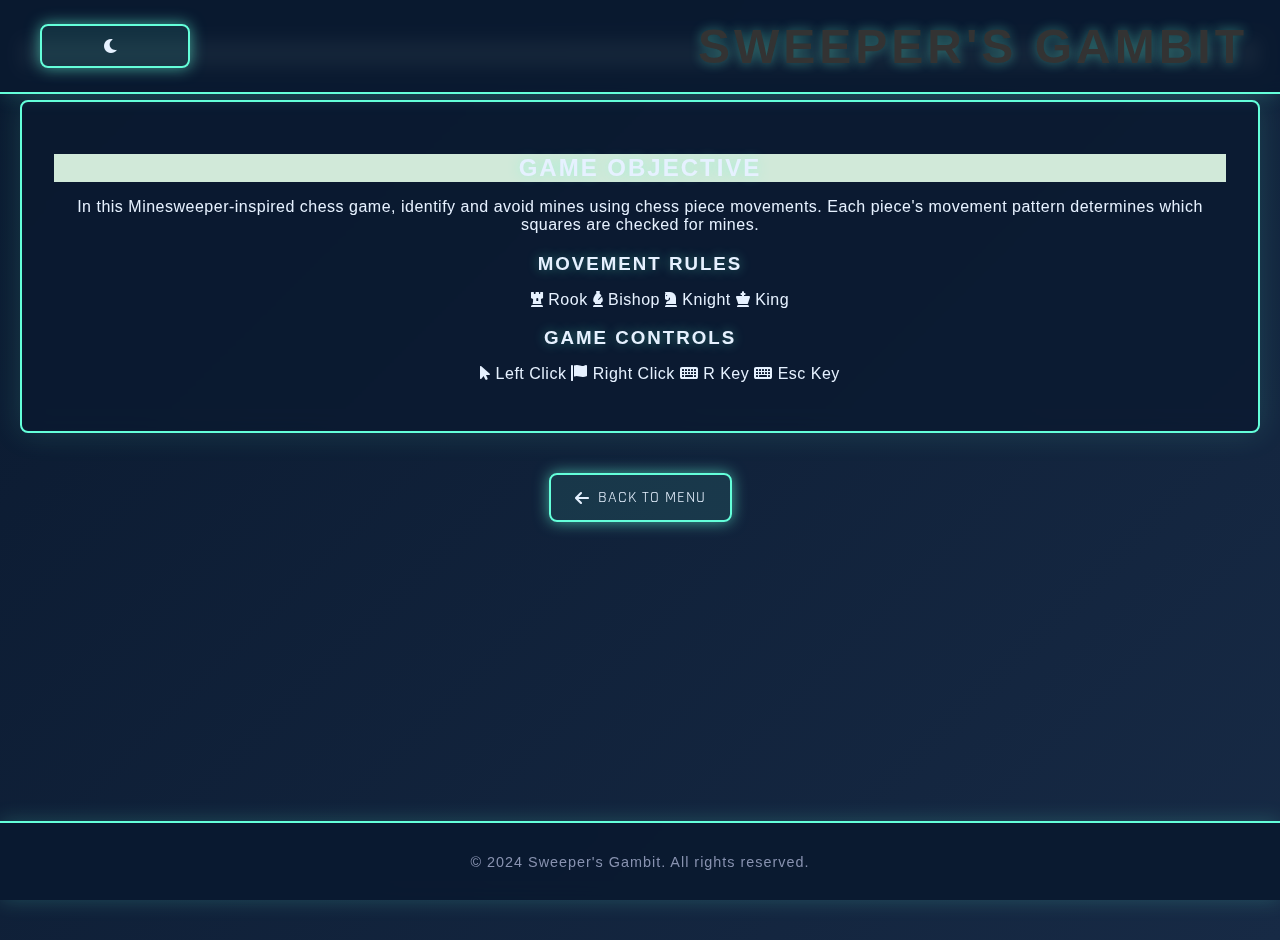
==== commit d41fdf21: "Refactor README and controls; enhance movement mechanics for chess pieces. Updated game objective an" ====
--- a/src/controls.html
+++ b/src/controls.html
@@ -24,20 +24,47 @@
     <div class="controls-info">
       <!-- Add your control instructions here -->
       <div class="control-section futuristic-game-board">
-        <h2>Game Controls</h2>
+        <h2>Game Objective</h2>
+        <p>In this Minesweeper-inspired chess game, identify and avoid mines using chess piece movements. Each piece's movement pattern determines which squares are checked for mines.</p>
+        
+        <h3>Movement Rules</h3>
         <ul class="controls-list">
-          <li class="tooltip">
-            <i class="fas fa-mouse-pointer"></i> Left Click
-            <span class="tooltip-text">Reveals the selected cell</span>
-          </li>
-          <li class="tooltip">
-            <i class="fas fa-flag"></i> Right Click
-            <span class="tooltip-text">Marks potential mine locations</span>
-          </li>
-          <li class="tooltip">
-            <i class="fas fa-mouse"></i> Double Click
-            <span class="tooltip-text">Quick reveal of surrounding cells</span>
-          </li>
+            <li class="tooltip">
+                <i class="fas fa-chess-rook"></i> Rook
+                <span class="tooltip-text">Checks up to 2 squares in vertical and horizontal directions</span>
+            </li>
+            <li class="tooltip">
+                <i class="fas fa-chess-bishop"></i> Bishop
+                <span class="tooltip-text">Checks up to 2 squares on all diagonal paths</span>
+            </li>
+            <li class="tooltip">
+                <i class="fas fa-chess-knight"></i> Knight
+                <span class="tooltip-text">L-shaped movement: two squares in one direction and one square perpendicular</span>
+            </li>
+            <li class="tooltip">
+                <i class="fas fa-chess-king"></i> King
+                <span class="tooltip-text">Checks one square in any direction</span>
+            </li>
+        </ul>
+
+        <h3>Game Controls</h3>
+        <ul class="controls-list">
+            <li class="tooltip">
+                <i class="fas fa-mouse-pointer"></i> Left Click
+                <span class="tooltip-text">Reveals the selected cell</span>
+            </li>
+            <li class="tooltip">
+                <i class="fas fa-flag"></i> Right Click
+                <span class="tooltip-text">Marks potential mine locations</span>
+            </li>
+            <li class="tooltip">
+                <i class="fas fa-keyboard"></i> R Key
+                <span class="tooltip-text">Restart game</span>
+            </li>
+            <li class="tooltip">
+                <i class="fas fa-keyboard"></i> Esc Key
+                <span class="tooltip-text">Return to menu</span>
+            </li>
         </ul>
       </div>
       <!-- Add more controls as needed -->
--- a/src/styles/game-specific.css
+++ b/src/styles/game-specific.css
@@ -11,7 +11,7 @@
 
 /* Game menu layout */
 #menu {
-    display: flex;
+    display: felx;
     flex-wrap: wrap;
     gap: 1rem;
     align-items: center;
